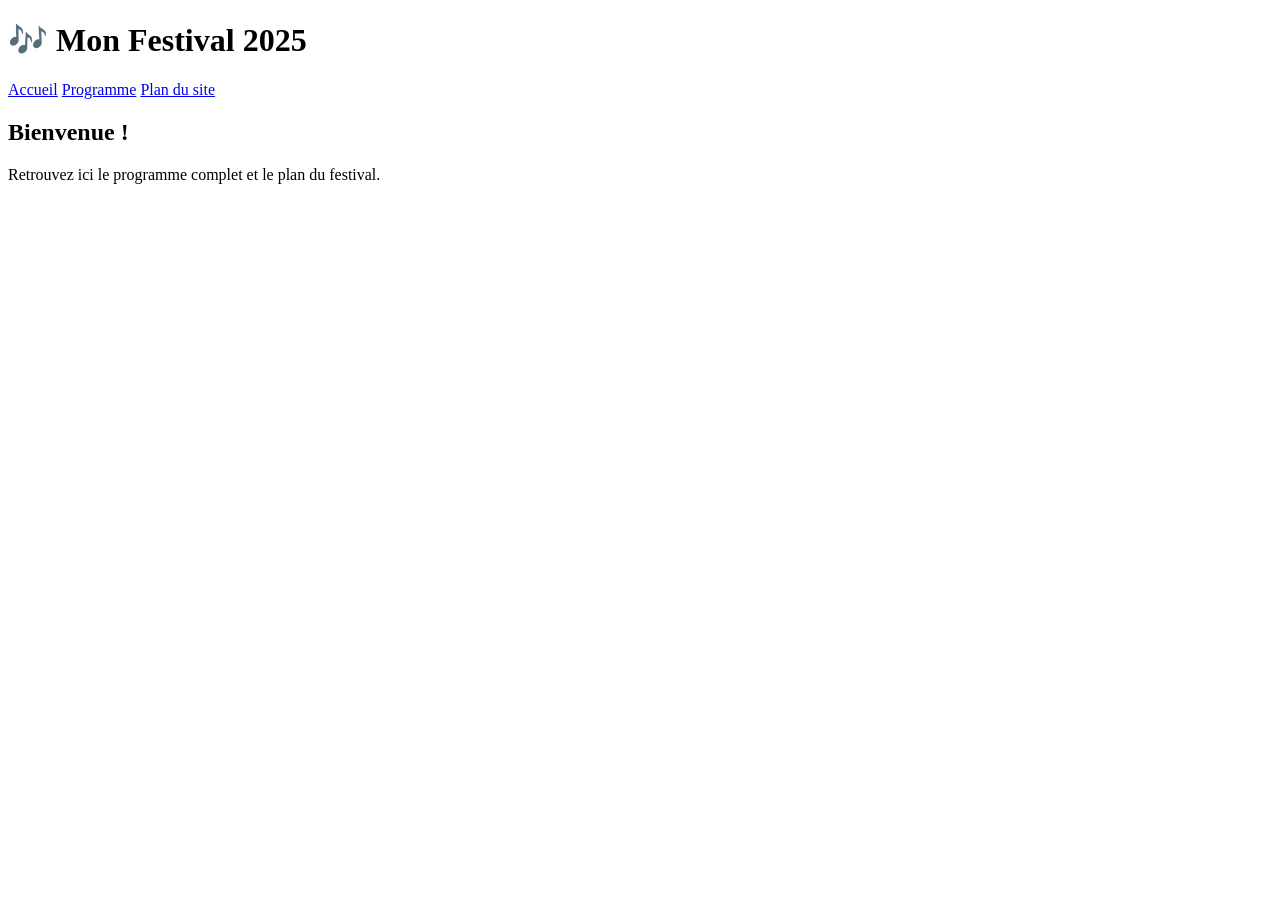
==== index.html @ ca2f0663 "Create index.html" ====
<!DOCTYPE html>
<html lang="fr">
<head>
  <meta charset="UTF-8" />
  <meta name="viewport" content="width=device-width, initial-scale=1.0" />
  <title>Mon Festival</title>
  <link rel="stylesheet" href="style.css" />
</head>
<body>

  <header>
    <h1>🎶 Mon Festival 2025</h1>
    <nav>
      <a href="index.html">Accueil</a>
      <a href="programme.html">Programme</a>
      <a href="plan.html">Plan du site</a>
    </nav>
  </header>

  <main>
    <h2>Bienvenue !</h2>
    <p>Retrouvez ici le programme complet et le plan du festival.</p>
  </main>

</body>
</html>
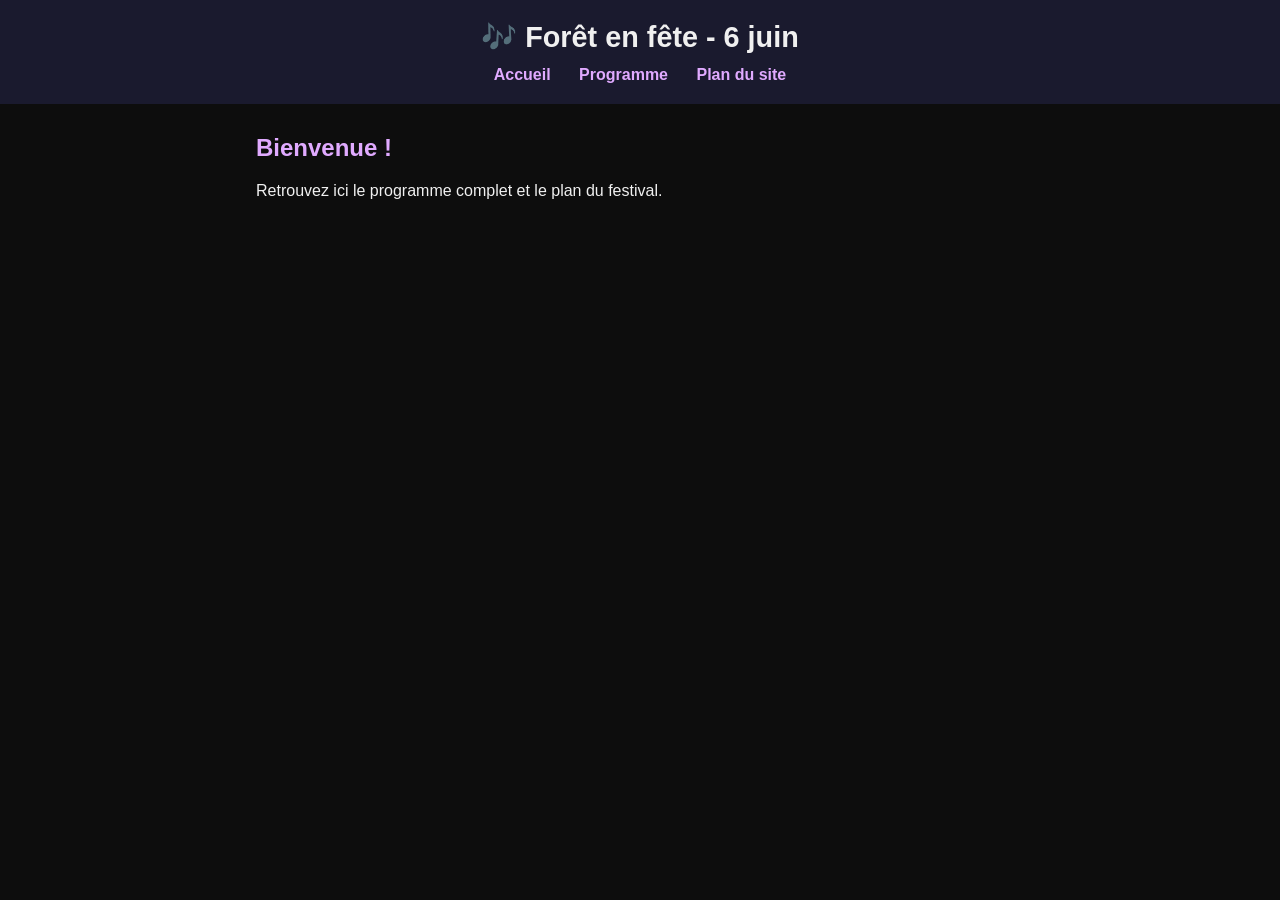
==== commit d654bf37: "Update index.html" ====
--- a/index.html
+++ b/index.html
@@ -9,7 +9,7 @@
 <body>
 
   <header>
-    <h1>🎶 Mon Festival 2025</h1>
+    <h1>🎶 Forêt en fête - 6 juin</h1>
     <nav>
       <a href="index.html">Accueil</a>
       <a href="programme.html">Programme</a>
--- a/style.css
+++ b/style.css
@@ -0,0 +1,72 @@
+* {
+  box-sizing: border-box;
+  margin: 0;
+  padding: 0;
+}
+
+body {
+  font-family: sans-serif;
+  background: #0d0d0d;
+  color: #f0f0f0;
+  padding-bottom: 40px;
+}
+
+header {
+  background: #1a1a2e;
+  padding: 20px;
+  text-align: center;
+}
+
+header h1 {
+  font-size: 1.8rem;
+  margin-bottom: 12px;
+}
+
+nav a {
+  color: #e0aaff;
+  margin: 0 12px;
+  text-decoration: none;
+  font-weight: bold;
+}
+
+nav a:hover {
+  text-decoration: underline;
+}
+
+main {
+  max-width: 800px;
+  margin: 30px auto;
+  padding: 0 16px;
+}
+
+h2 {
+  font-size: 1.5rem;
+  margin-bottom: 20px;
+  color: #e0aaff;
+}
+
+h3 {
+  margin: 24px 0 10px;
+  color: #c77dff;
+}
+
+table {
+  width: 100%;
+  border-collapse: collapse;
+  margin-bottom: 20px;
+}
+
+th, td {
+  padding: 10px 14px;
+  text-align: left;
+  border-bottom: 1px solid #333;
+}
+
+th {
+  background: #2d2d44;
+  color: #e0aaff;
+}
+
+tr:hover {
+  background: #1e1e30;
+}
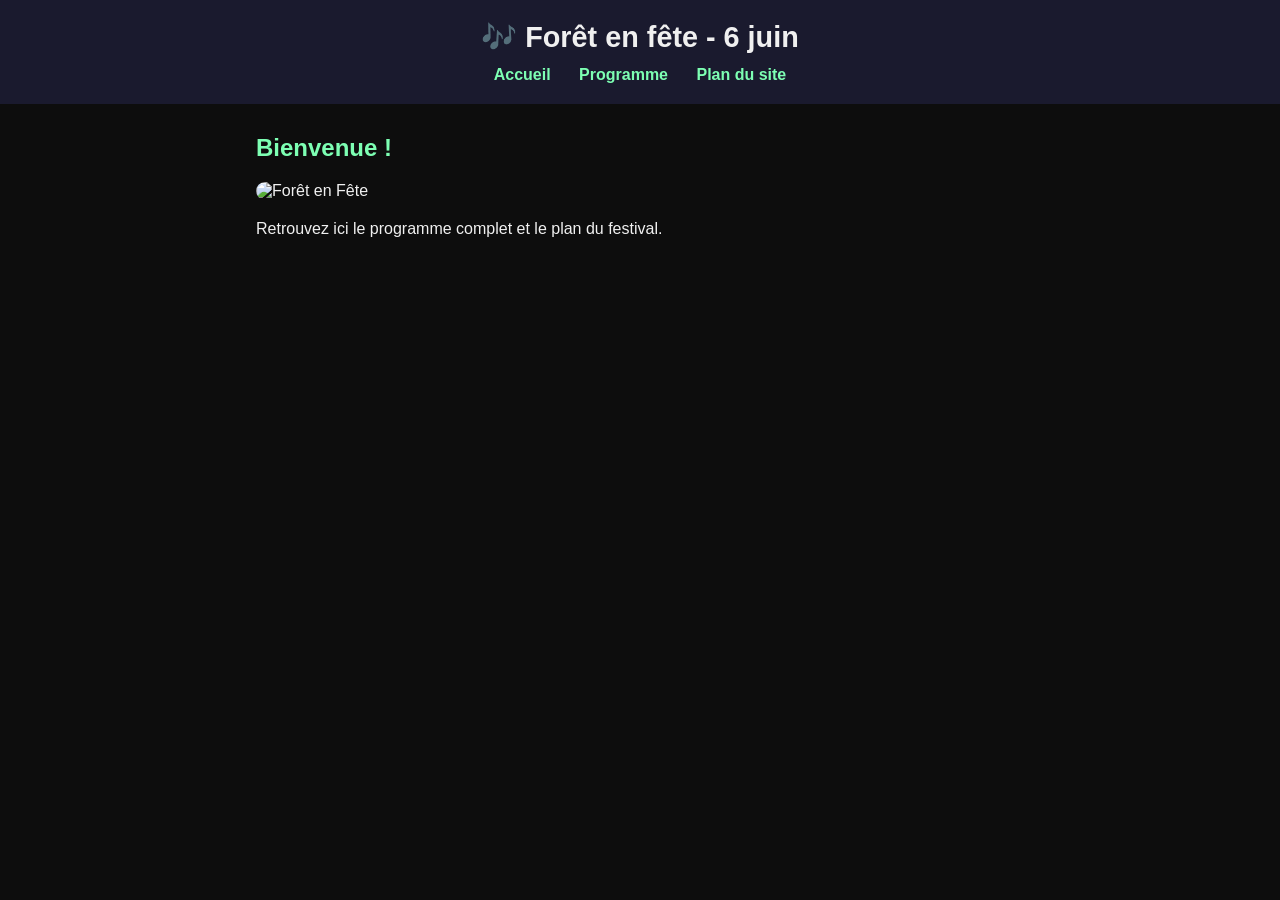
==== commit 5362eb2b: "Update index.html" ====
--- a/index.html
+++ b/index.html
@@ -19,7 +19,8 @@
 
   <main>
     <h2>Bienvenue !</h2>
-    <p>Retrouvez ici le programme complet et le plan du festival.</p>
+    <img src="accueil.png" alt="Forêt en Fête" style="width:100%; max-width:800px; border-radius:12px; margin: 20px 0; display:block;" />
+  <p>Retrouvez ici le programme complet et le plan du festival.</p>
   </main>
 
 </body>
--- a/style.css
+++ b/style.css
@@ -23,7 +23,7 @@
 }
 
 nav a {
-  color: #e0aaff;
+  color: #7dffb3;
   margin: 0 12px;
   text-decoration: none;
   font-weight: bold;
@@ -42,12 +42,12 @@
 h2 {
   font-size: 1.5rem;
   margin-bottom: 20px;
-  color: #e0aaff;
+  color: #7dffb3;
 }
 
 h3 {
   margin: 24px 0 10px;
-  color: #c77dff;
+  color: #3ddc84;
 }
 
 table {
@@ -63,8 +63,8 @@
 }
 
 th {
-  background: #2d2d44;
-  color: #e0aaff;
+  background: #1a2e20;
+  color: #7dffb3;
 }
 
 tr:hover {
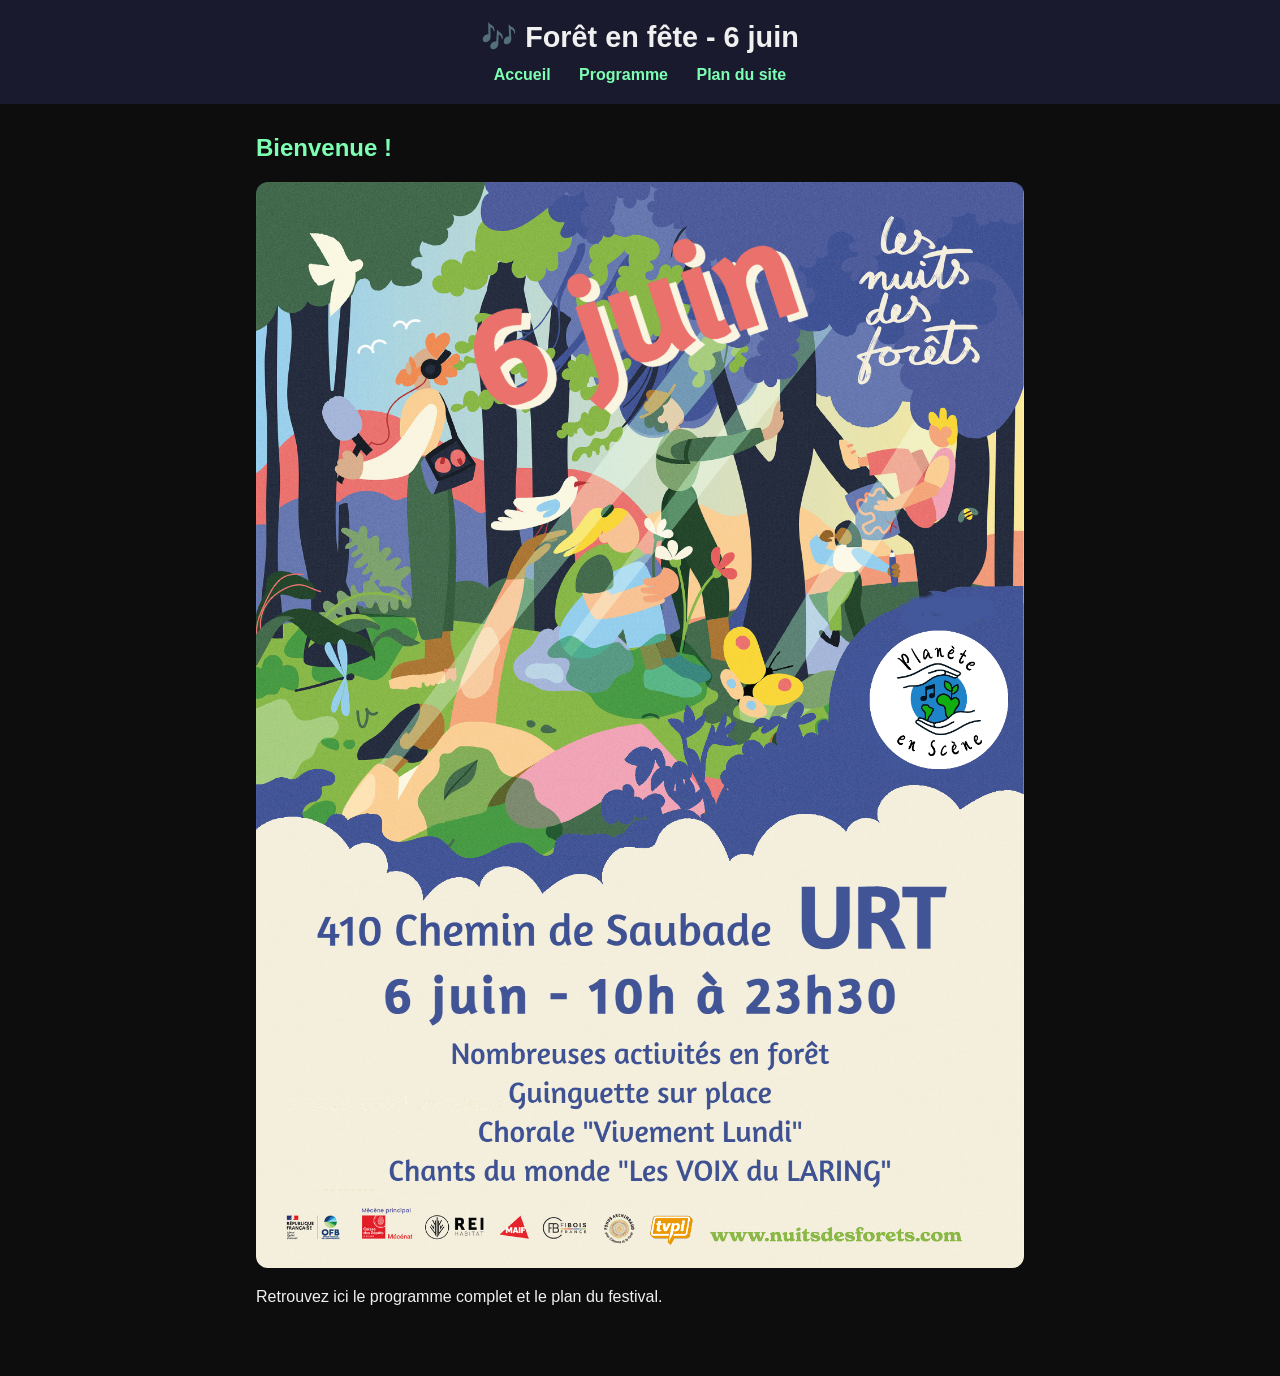
==== commit b62e2265: "Update index.html" ====
--- a/index.html
+++ b/index.html
@@ -19,7 +19,7 @@
 
   <main>
     <h2>Bienvenue !</h2>
-    <img src="accueil.png" alt="Forêt en Fête" style="width:100%; max-width:800px; border-radius:12px; margin: 20px 0; display:block;" />
+    <img src="Affiche digitale_light.png" alt="Forêt en Fête" style="width:100%; max-width:800px; border-radius:12px; margin: 20px 0; display:block;" />
   <p>Retrouvez ici le programme complet et le plan du festival.</p>
   </main>
 
